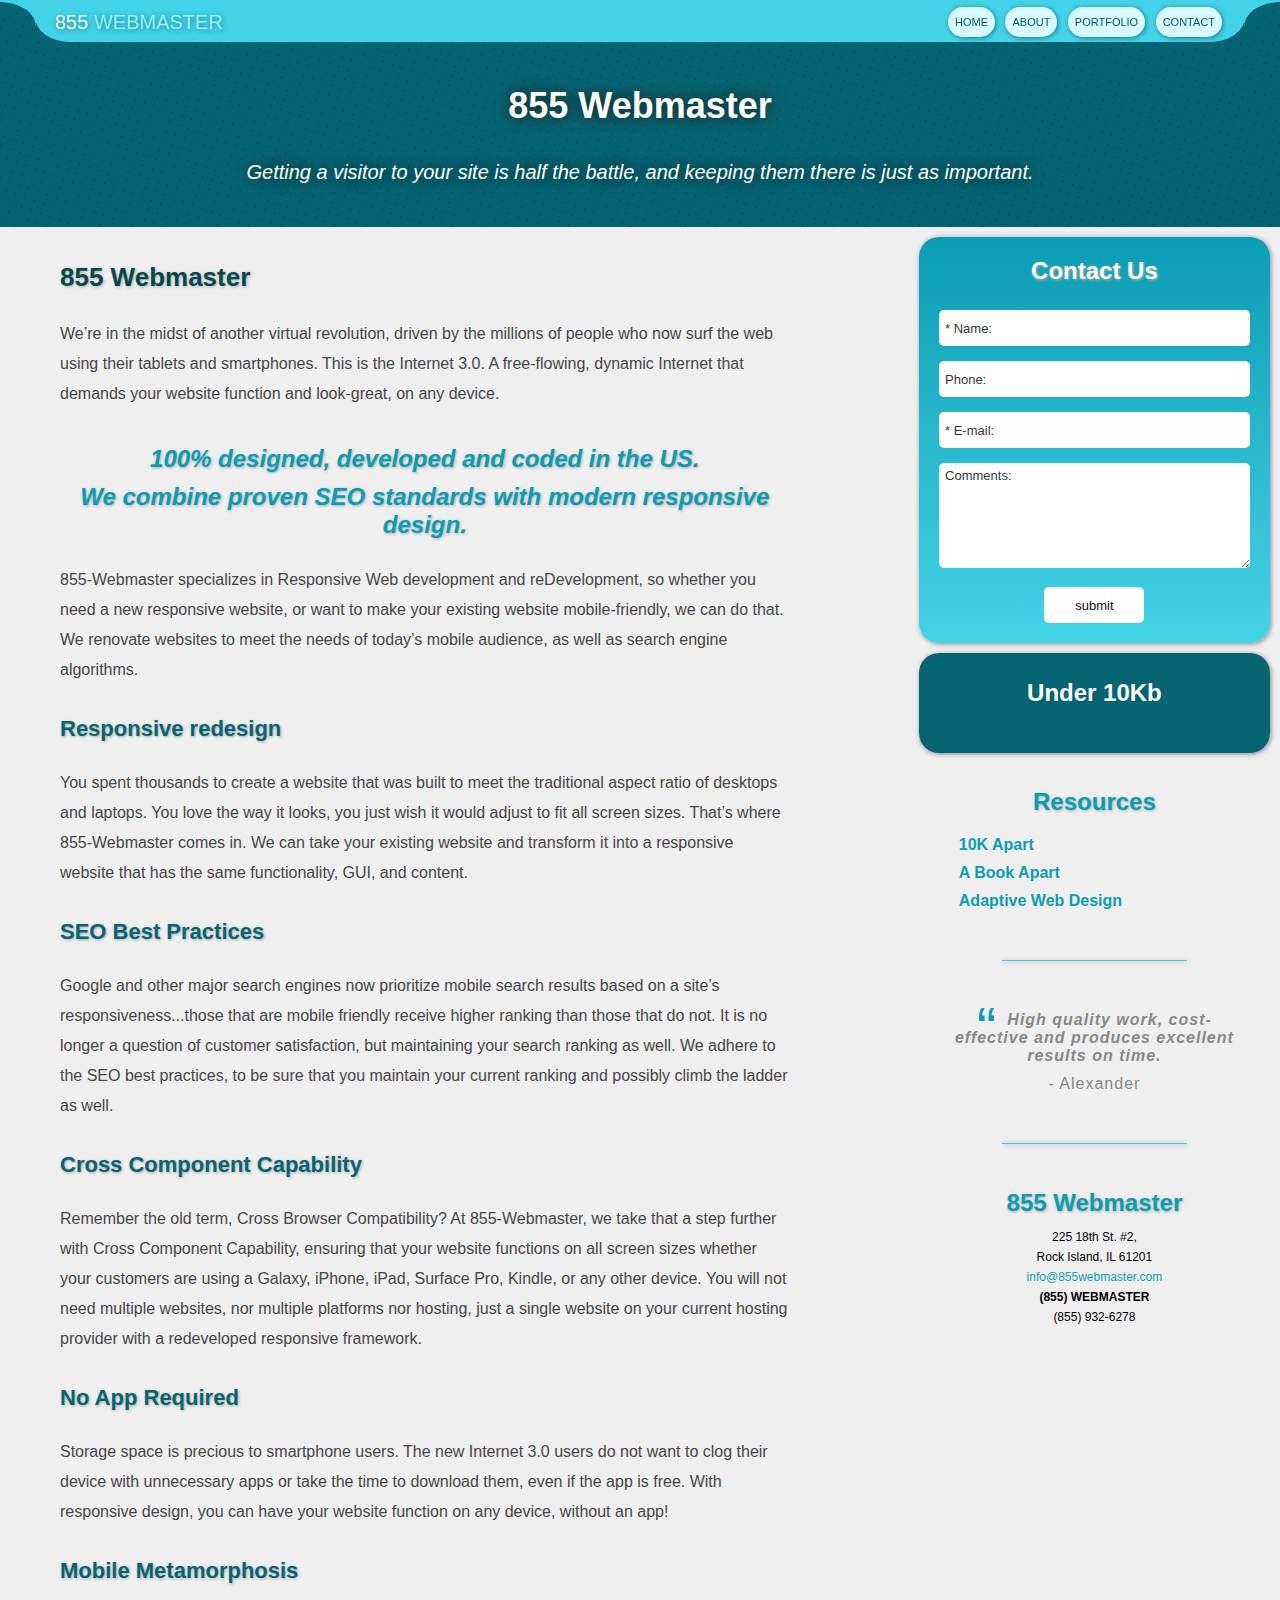
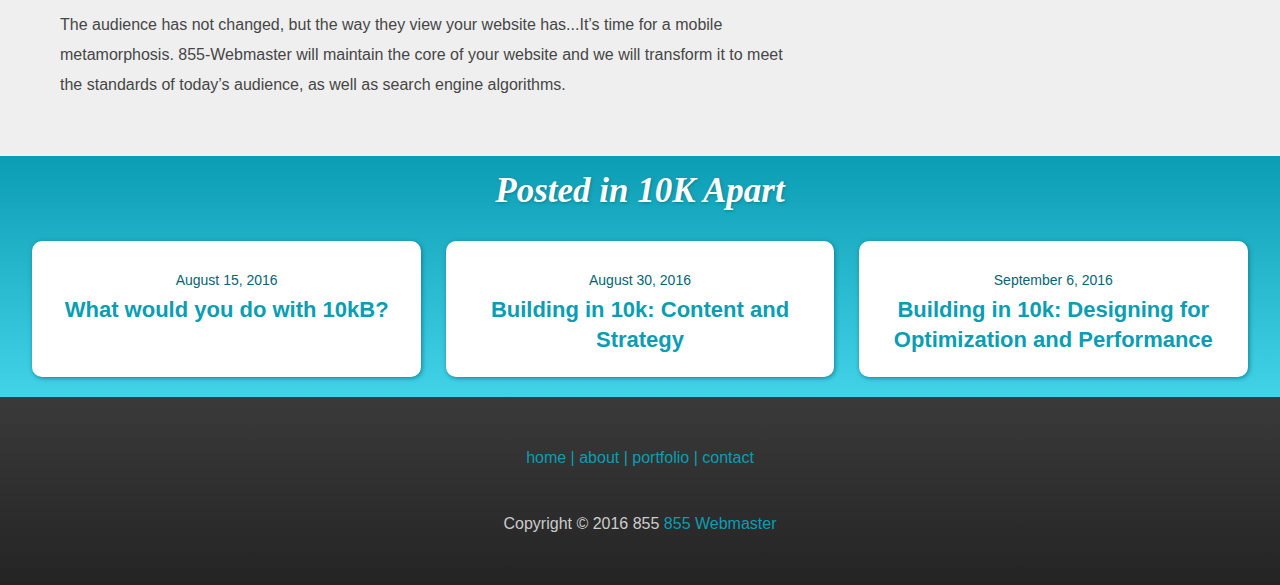
==== index.html @ a7eedd71 "Add files via upload" ====
<!DOCTYPE html>
<html>
<head>
<title>10K Apart Project V1.0</title>
<meta charset="UTF-8">
<link rel="stylesheet" href="style.css" type="text/css" media="all"/>
<meta name="viewport" content="width=device-width, initial-scale=1, user-scalable=yes" />
</head>
<body id="img4">
<div class="bw b1 pfix np">
  <div class="pw">
    <div class="al">
      <div class="arc"></div>
    </div>
    <div class="ar">
      <div class="arc"></div>
    </div>
    <div id="tmenu"><a href="/" class="hl">855 <span>WEBMASTER</span></a><a href="tel:18559326278" class="ph"></a>
      <ul id="dm">
        <li><a href="/" tabindex="1"><span>home</span></a></li>
        <li><a href="about.html" tabindex="2"><span>about</span></a></li>
        <li><a href="portfolio.html" tabindex="3"><span>portfolio</span></a></li>
        <li><a href="contact.html" tabindex="4"><span>contact</span></a></li>
      </ul>
      <div class="cl"></div>
    </div>
  </div>
</div>
<div class="bw ft np" id="img1">
  <div class="pw-t" id="fea">
    <p class="title">855 Webmaster</p>
    <p>Getting a visitor to your site is half the battle, and keeping them there is just as important.</p>
  </div>
</div>
<div class="pw-p">
  <div class="flw" id="content">
    <h1>855 Webmaster</h1>
    <p>We’re in the midst of another virtual revolution, driven by the millions of people who now surf the web using their tablets and smartphones. This is the Internet 3.0. A free-flowing, dynamic Internet that demands your website function and look-great, on any device.</p>  
    <h3><em>100% designed, developed and coded in the US.</em></h3> 
    <h3><em>We combine proven SEO standards with modern responsive design.</em></h3>
    <p>855-Webmaster specializes in Responsive Web development and reDevelopment, so whether you need a new responsive website, or want to make your existing website mobile-friendly, we can do that. We renovate websites to meet the needs of today’s mobile audience, as well as search engine algorithms.</p> 
    <h2>Responsive redesign</h2>
    <p>You spent thousands to create a website that was built to meet the traditional aspect ratio of desktops and laptops. You love the way it looks, you just wish it would adjust to fit all screen sizes. That’s where 855-Webmaster comes in. We can take your existing website and transform it into a responsive website that has the same functionality, GUI, and content.</p>   
    <h2>SEO Best Practices</h2>
    <p>Google and other major search engines now prioritize mobile search results based on a site’s responsiveness...those that are mobile friendly receive higher ranking than those that do not. It is no longer a question of customer satisfaction, but maintaining your search ranking as well. We adhere to the SEO best practices, to be sure that you maintain your current ranking and possibly climb the ladder as well.</p> 
    <h2>Cross Component Capability</h2>
    <p>Remember the old term, Cross Browser Compatibility? At 855-Webmaster, we take that a step further with Cross Component Capability, ensuring that your website functions on all screen sizes whether your customers are using a Galaxy, iPhone, iPad, Surface Pro, Kindle, or any other device. You will not need multiple websites, nor multiple platforms nor hosting, just a single website on your current hosting provider with a redeveloped responsive framework.</p>  
    <h2>No App Required</h2>
    <p>Storage space is precious to smartphone users. The new Internet 3.0 users do not want to clog their device with unnecessary apps or take the time to download them, even if the app is free. With responsive design, you can have your website function on any device, without an app!</p>  
    <h2>Mobile Metamorphosis</h2>
    <p>The audience has not changed, but the way they view your website has...It’s time for a mobile metamorphosis. 855-Webmaster will maintain the core of your website and we will transform it to meet the standards of today’s audience, as well as search engine algorithms.</p> 

    <div class="cl"></div>
  </div>
  <div class="frt">
    <div class="sb sb1 bg1 np" id="img3">
      <h3 class="alt">Contact Us</h3>
      <form action="contact.php" method="POST">
        <input type="hidden" name="formtest" value="test">
        <input name="realname" value="* Name:" onfocus="if(this.value == '* Name:') {this.value = '';}" onblur="if (this.value == '') {this.value = '* Name:';}" tabindex="5">
        <input name="homephone" value="Phone:" onfocus="if(this.value == 'Phone:') {this.value = '';}" onblur="if (this.value == '') {this.value = 'Phone:';}" tabindex="6">
        <input name="email" value="* E-mail:" onfocus="if(this.value == '* E-mail:') {this.value = '';}" onblur="if (this.value == '') {this.value = '* E-mail:';}" tabindex="7">
        <p class="as">Leave this empty:<input type="text" name="url" /></p>
        <textarea name="comment" onfocus="if(this.value == 'Comments:') {this.value = '';}" onblur="if (this.value == '') {this.value = 'Comments:';}" tabindex="8">Comments:</textarea>
        <input type="submit" name="submit" value="submit" class="btn" tabindex="9">
      </form>
    </div>
    <div class="sb sb2 np">
      <div id="pf">
          <div class="it" id="it1">Under 10Kb</div>
          <div class="it" id="it2">Progressive Enhancement</div>
          <div class="it" id="it3">Responsive Design</div>
      </div>
    </div>
    <div class="sb sb3">
      <h3>Resources</h3>
      <ul>
        <li><a href="https://a-k-apart.com/">10K Apart</a></li>
        <li><a href="https://abookapart.com/">A Book Apart</a></li>
        <li><a href="http://adaptivewebdesign.info/2nd-edition/">Adaptive Web Design</a></li>
      </ul>
    </div>
    <hr>
    <div class="sb sb4">
      <p><span>&ldquo;</span><strong><em>High quality work, cost-effective and produces excellent results on time.</em></strong></p>
      <p>- Alexander</p>
    </div>
    <hr>
    <div class="sb sb5">
      <h3>855 Webmaster</h3>
      <p>225 18th St. #2,<br>
        Rock Island, IL 61201<br>
        <a href="mailto:info@855webmaster.com">info@855webmaster.com</a><br>
        <strong>(855) WEBMASTER</strong><br>
        (855) 932-6278</p>
    </div>
  </div>
  <div class="cl"></div>
</div>
<div id="img6">
  <div class="bw bg1 np" id="img2">
    <div class="pw-xp">
      <p id="bl-title">Posted in 10K Apart</p>
      <div class="fl">
        <div class="bl"><p><span>August 15, 2016</span><br><a href="https://blogs.windows.com/msedgedev/2016/08/15/10k-apart/#OJ9S8Ui25GQYEHrB.97" target="_blank"><strong>What would you do with 10kB?</strong></a></p></div>
        <div class="bl"><p><span>August 30, 2016</span><br><a href="https://blogs.windows.com/msedgedev/2016/08/30/building-in-10k-content-and-strategy/" target="_blank"><strong>Building in 10k: Content and Strategy</strong></a></p></div>
        <div class="bl"><p><span>September 6, 2016</span><br><a href="https://blogs.windows.com/msedgedev/2016/09/06/10k-for-optimization-performance/" target="_blank"><strong>Building in 10k: Designing for Optimization and Performance</strong></a></p></div>
      </div>
    </div>
  </div>
  <div class="bw bg2" id="img5">
    <div class="pw-xp">
      <p class="np bm"><a href="/">home</a> | <a href="about.html">about</a> | <a href="portfolio.html">portfolio</a> | <a href="contact.html">contact</a></p>
      <p>Copyright &copy; 2016 855 <a href="http://855webmaster.com/">855 Webmaster</a></p>
    </div>
  </div>
</div>
</body>
</html>
---- style.css ----
body,div,h1,h2,h3,form,input,textarea,img,hr{padding:0;margin:0;border:0;}
body{font-family:Arial,Helvetica,sans-serif;font-size:16px;color:#464646;background:#efefef;min-width:320px;}
a{color:#0b9db3;text-decoration:none;cursor:pointer;}
a:hover,a:focus{outline:0;color:#34a7b8;}
p{line-height:30px;padding:10px 0;}
h1,h2,h3 {text-shadow:1px 1px 3px #aaa;}
h1{font-size:26px;color:#084750;padding:15px 10px 0 0;}
h2{font-size:22px;color:#076472;padding:5px 10px 0 0;}
h3{font-size:24px;color:#0b9db3;padding:10px 0 0 0;text-align:center;}
h3.alt{color:#ffffff;padding:0 0 25px 0;}
.flw{width:57%;float:left;padding:20px 0 30px 60px;}
.frt{width:29%;float:right;padding-bottom:40px;}
label{font-size:14px;line-height:20px;}
input,textarea{width:98%;margin-bottom:15px;border-radius:5px;color:#363636;font-size:13px;padding:0 0 0 2%;background:#fff;overflow:auto;height:36px;font-family:Arial,Helvetica,sans-serif;}
textarea{padding-top:5px;height:100px;}
input:focus,textarea:focus{background:#cff;}
input.btn{display:block;padding:0 10px;margin:0 auto;cursor:pointer;text-align:center;color:#111111;height:36px;background:#fff;width:100px;}
input.btn:hover,input.btn:focus{background:#1fb0c6;outline:0;}
.flw input,.flw textarea{border:1px solid #ccc;}
iframe.gm{border:1px solid #cccccc;border-radius:6px;width:100%;height:250px;margin:10px auto;}
.cl{clear:both;}
.ast{color:#ff0000;}
hr{border:none;border-top:1px solid #3ecee4;margin:20px auto;box-shadow:1px 1px 5px #888888;}
.frt hr {width: 50%;}
#breadcrumbs {font-size:14px;color:#aaa;}
.flw ul li {padding:5px 0;line-height:25px;}

.pfix{position:fixed;z-index:200;}
.pd1{padding-top:40px;}
.b1{border-top:2px solid #43d3e9;}
.bg1{background:#0b9db3;background:linear-gradient(#0b9db3,#43d3e9);}
.bg2{background:#242424;background:linear-gradient(#3a3a3a,#242424);}

.bw{width:100%;min-width:320px;}
.pw, .pw-t, .pw-p, .pw-xp{max-width:1300px;padding:0;margin:0 auto;}
.pw-t{ padding:20px;}
.pw-xp{padding:20px;text-align:center;color:#ccc;}
.bm{color:#0b9db3;}
.ft{position:relative;overflow:hidden;}
.ft:before{content:"";position:absolute;width:3200%;height:3200%;top:-1550%;left:-1550%;z-index:-1;background:#076472 url([data-uri]) 0 0 repeat;-webkit-transform:rotate(0deg);-moz-transform:rotate(20deg);-ms-transform:rotate(20deg);-o-transform:rotate(20deg);transform:rotate(20deg);}
.ft:before{animation:bgrotate 10s infinite linear;}
#tmenu{padding:0 20px;margin:0 35px;background:#43d3e9;-moz-border-radius:0 0 35px 35px / 0 0 25px 25px;-webkit-border-radius:0 0 35px 35px / 0 0 25px 25px;border-radius:0 0 35px 35px / 0 0 25px 25px;position:relative;z-index:200;}
.al, .ar{width:36px;height:25px;overflow:hidden;}
.al{float:right;}
.ar{float:left;}
.ar .arc{ margin-left:-36px;}
.arc{position:relative;width:72px;height:50px;margin:0 auto;overflow:hidden;}
.arc:after{content:'';position:absolute;left:0;top:0;border-radius:100%;width:72px;height:50px;box-shadow:0 0 0 2000px #43d3e9;}
a.hl{line-height:40px;float:left;color:#fff;font-size:20px;text-shadow:1px 1px 5px #117e8f;}
a.hl span{color:#9cf2ff;}
a.ph {width: 40px;height: 40px;display: none;float: right;background: url([data-uri]) no-repeat center center;}	

ul#dm{text-align:center;list-style:none;margin:0 auto;padding:0;float:right;}
ul#dm li{margin:0;padding:0 3px;display:inline-block;list-style:none;line-height:40px;font-size:11px;text-transform:uppercase;}
ul#dm li a{display:inline-block;color:#005866;padding:0;}
ul#dm li a span{border-radius:15px;background:#d8faff;line-height:30px;padding:0 7px;display:block;box-shadow:1px 1px 5px #117e8f;}
ul#dm li:hover a,ul#dm li a:focus{color:#000;}
ul#dm li:hover a span,ul#dm li a:focus span{background:#63e4f8;}
.ft p{text-align:center;color:#ffffff;font-size:20px;font-style:italic;padding:0;text-shadow:0 0 16px #191919;}
.ft p.title{font-size:36px;line-height:30px;font-weight:bold;font-style:normal;padding-top:35px;}

.sb{margin:10px;border-radius:20px;}
.sb1{padding:20px;box-shadow:1px 1px 5px #888888;}
.sb2{height:100px;overflow:hidden;color:#ffffff;text-align:center;font-weight:bold;line-height:80px;box-shadow:1px 1px 5px #888888;}
.sb3,.sb4,.sb5{padding:15px 0 20px 0;margin:0 auto;}
.sb4{text-align:center;}
.sb5{text-align:center;}
p.as{display:none;}
#pf{margin-top:0;animation:imgslide 10s infinite;}
.it{height:100px;font-size:24px;font-weight:700;}
#it1{background:#076472;}
#it2{background:#0b9db3;}
#it3{background:#43d3e9;}
.sb3 ul { list-style:none;margin: 20px 0 0 10px;}
.sb3 ul li {margin:10px 0;}
.sb3 ul li a { font-weight: bold;}
.sb3 ul li a:hover {}
.sb4 p{color:#888;padding:0 40px 10px 40px;margin:0;font-size:16px;line-height:18px; letter-spacing:1px;}
.sb4 p span {color:#0b9db3;font-size:58px;position:relative;top:0.4em; margin-right:10px;}
.sb5 p{color:#000;padding:10px 0 0 0;margin:0;font-size:12px;line-height:20px;}

.fl{display:flex;}
p#bl-title{font-size:35px;font-weight:bold;padding:0;color:#fff;margin-top:0;font-family:"Times New Roman", Times, serif;font-style:italic;text-shadow:1px 1px 3px #117e8f;}
p#bl-title a{color:#fff;text-decoration:none;}
.bl{flex:1;margin:0 1%;background:#ffffff;border-radius:10px;box-shadow:1px 1px 5px #117e8f;}
.bl p{padding:0 10px;font-size:22px;}
.bl p span{color:#076472;padding-bottom:10px;display:inline-block;font-size:14px;margin-bottom:-10px;}

@keyframes bgrotate{0%{transform:rotate(0deg);left:-1550%;background-color:#076472;}50%{transform:rotate(180deg);left:-1540%;background-color:#24b1c6;}100%{transform:rotate(360deg);left:-1550%;background-color:#076472;}}
@keyframes imgslide{0%{margin-top:0;}50%{margin-top:-100px;}100%{margin-top:-200px;}}

@media only screen and (min-width :1px) and (max-width :959px){
.flw,.frt{width:auto;float:none;margin:0;}
.flw{padding:20px;}

}

@media only screen and (min-width :1px) and (max-width :639px){
.pfix{position:absolute;}
a.ph {display: block;}

ul#dm{position:absolute;top:45px;left:50%;float:none;margin-left:-150px;min-width:300px;}
ul#dm li a span{padding:0 4px;font-size:10px;}
.pw-t{ padding:30px 20px 0 20px;}
.ft p{font-size:16px;}
.ft p.title{font-size:32px;}
.fl{display:block;}
.bl p span{padding-bottom:0;}


}
@media only print{
.np{display:none;}
.flw,.frt{width:auto;float:none;}
#breadcrumbs{display:none;}
}
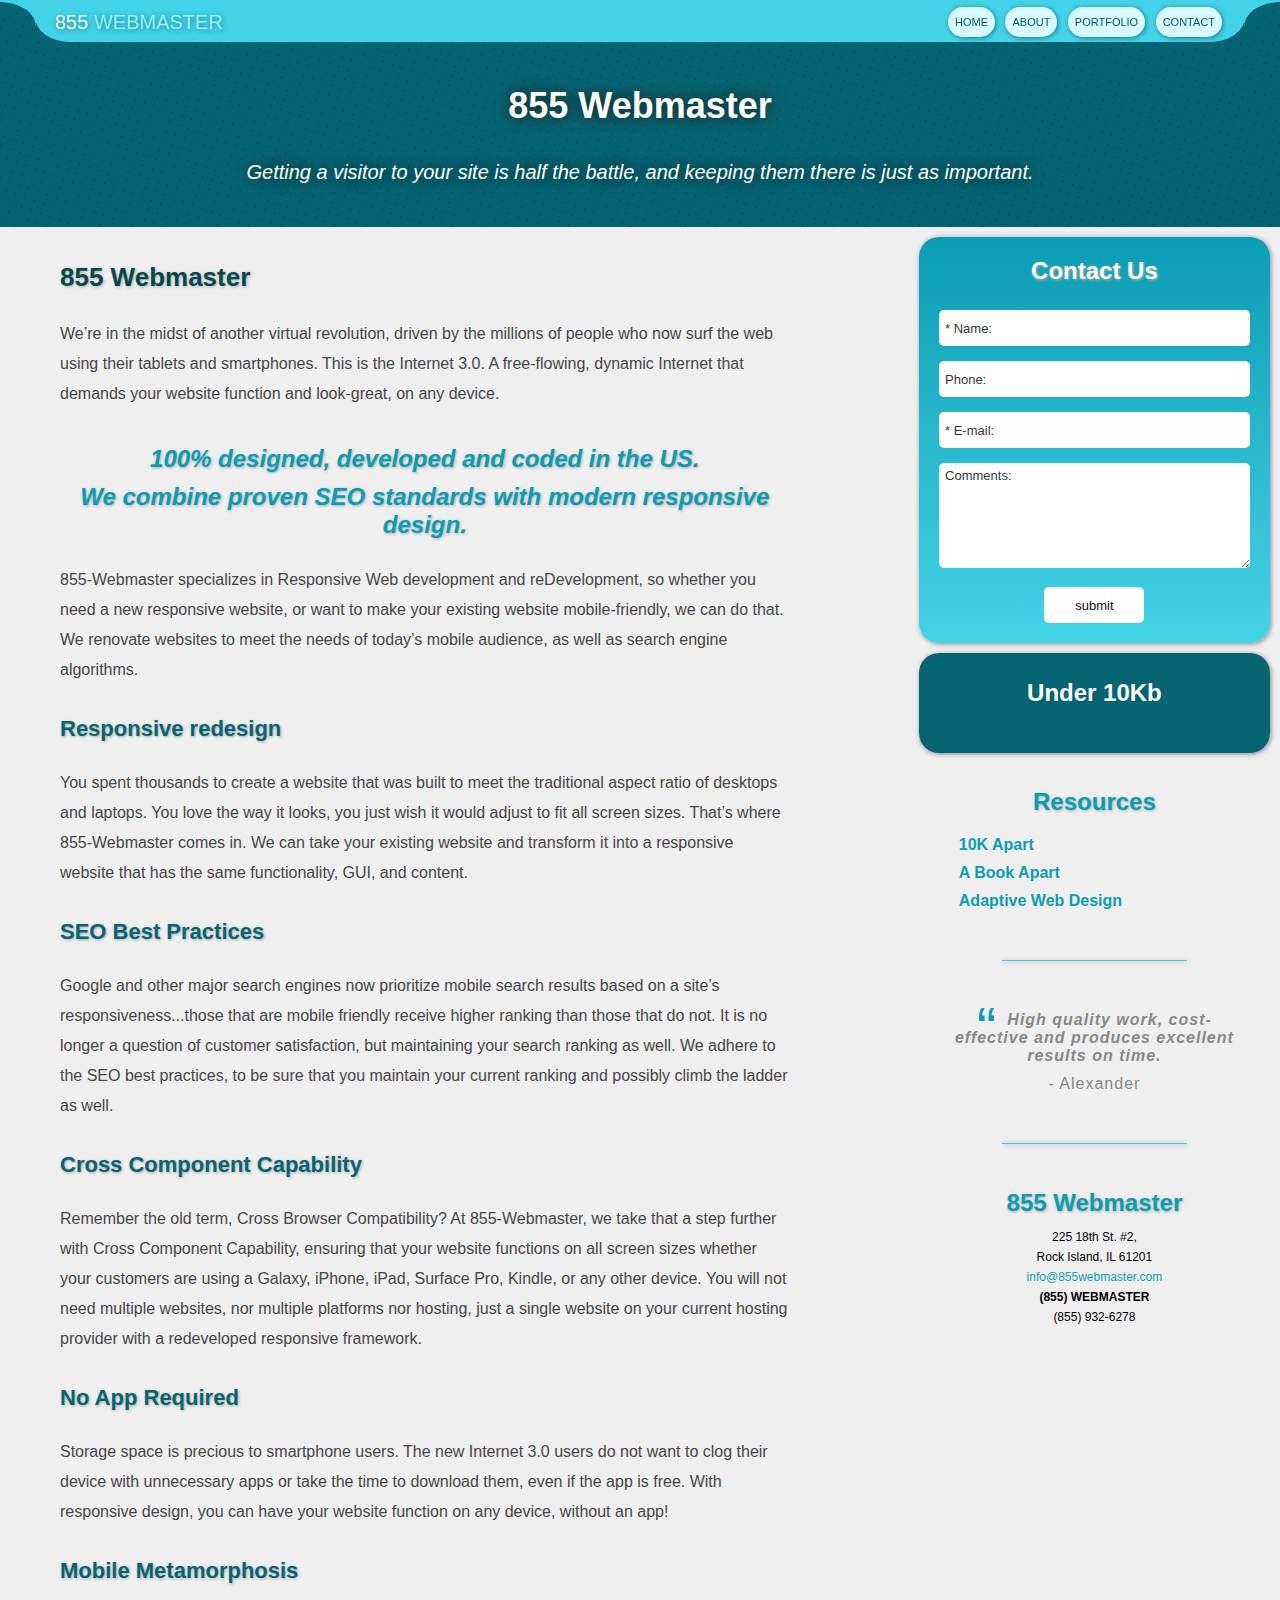
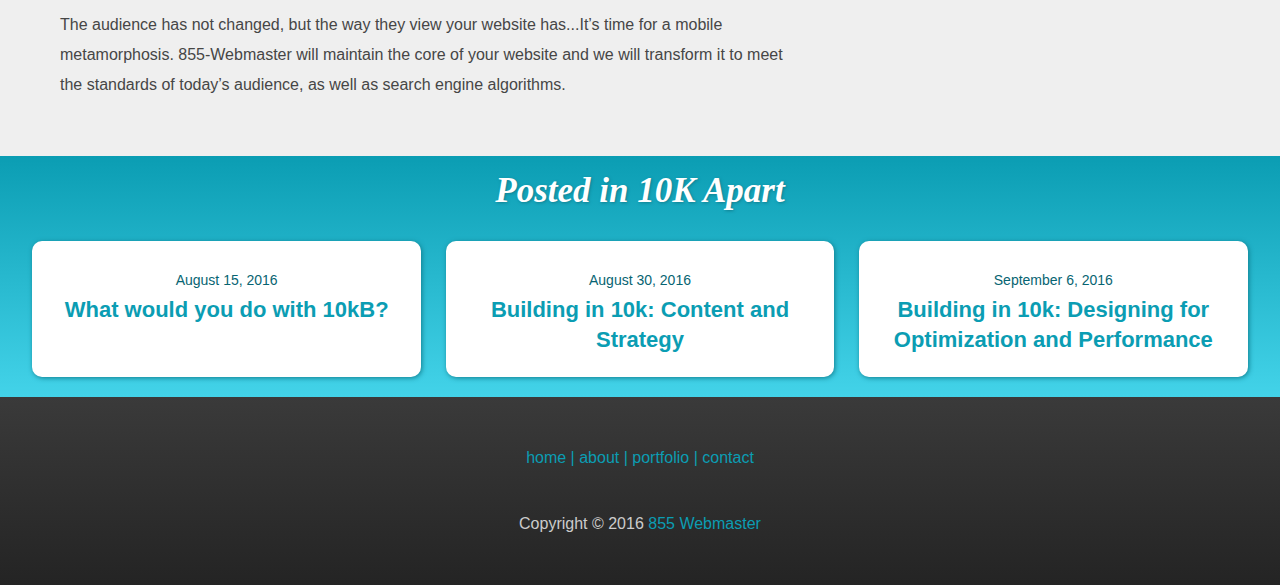
==== commit b98727b6: "Update index.html" ====
--- a/index.html
+++ b/index.html
@@ -111,9 +111,9 @@
   <div class="bw bg2" id="img5">
     <div class="pw-xp">
       <p class="np bm"><a href="/">home</a> | <a href="about.html">about</a> | <a href="portfolio.html">portfolio</a> | <a href="contact.html">contact</a></p>
-      <p>Copyright &copy; 2016 855 <a href="http://855webmaster.com/">855 Webmaster</a></p>
+      <p>Copyright &copy; 2016 <a href="http://855webmaster.com/">855 Webmaster</a></p>
     </div>
   </div>
 </div>
 </body>
-</html>+</html>
